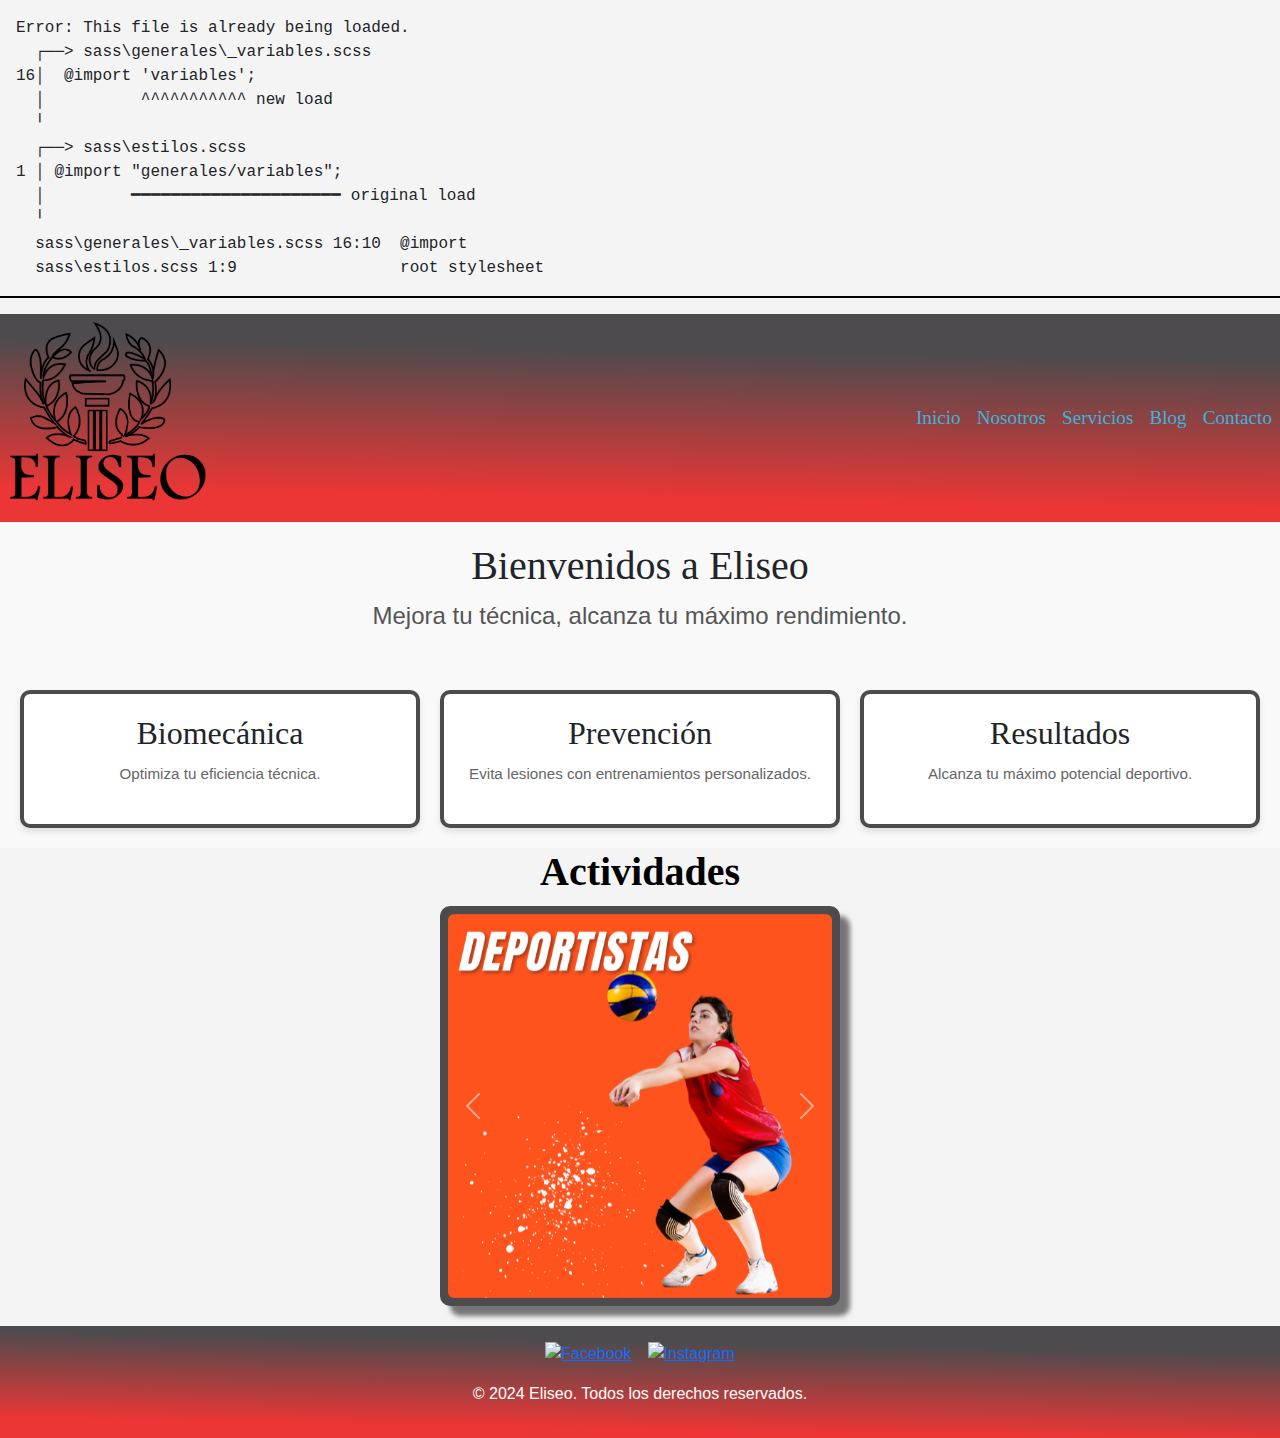
==== index.html @ d08eadfc "estuve pasando a sass" ====
<!DOCTYPE html>
<html lang="en">
<head>
    <meta charset="UTF-8">
    <meta name="viewport" content="width=device-width, initial-scale=1.0">
    <title>Home</title>

<!--bootstrap-->

<link href="https://cdn.jsdelivr.net/npm/bootstrap@5.3.3/dist/css/bootstrap.min.css" rel="stylesheet" integrity="sha384-QWTKZyjpPEjISv5WaRU9OFeRpok6YctnYmDr5pNlyT2bRjXh0JMhjY6hW+ALEwIH" crossorigin="anonymous">
<!-- css viejo-->
    <link rel="stylesheet" href="css/back.css">

    <!-- css nuevo-->

    <link rel="stylesheet" href="./css/estilos.css">
</head>
<body>
    <header>

     <img src="./medios/logoeliseo.trans.png" alt="logo elise">


        <nav class="nav">
            <ul>
                <li><a href="#">Inicio</a></li>
                <li><a href="./page/nosotros.html">Nosotros</a></li>
                <li><a href="./page/servicios.html">Servicios</a></li>
                <li><a href="./page/blog.html">Blog</a></li>
                <li><a href="./page/contacto.html">Contacto</a></li>
            </ul>
        </nav>
   
    </header>
    <main>

        <section class="eliseo">
            <h1>Bienvenidos a Eliseo</h1>
            <p class="h1-subtitulo">Mejora tu técnica, alcanza tu máximo rendimiento.</p>
        </section>


        <section class="hero">
        
         <div>
                <h2>Biomecánica</h2>
                <p class="cuerpo">Optimiza tu eficiencia técnica.</p>
          </div>
                
          <div>
            <h2>Prevención</h2>
            <p class="cuerpo">Evita lesiones con entrenamientos personalizados.</p>
          </div>
            
          <div>
            <h2>Resultados</h2>
            <p class="cuerpo">Alcanza tu máximo potencial deportivo.</p>
          </div>     
            
           </section> 

           <h2 class="titulo-gallery"><strong>Actividades</strong> </h2>

            <section class="gallery">


                <div id="carouselExample" class="carousel slide">
                    <div class="carousel-inner">
                      <div class="carousel-item active">
                        <img src="./medios/1.png" class="d-block w-100" alt="...">
                      </div>
                      <div class="carousel-item">
                        <img src="./medios/2.png" class="d-block w-100" alt="...">
                      </div>
                      <div class="carousel-item">
                        <img src="./medios/3.png" class="d-block w-100" alt="...">
                      </div>
                      <div class="carousel-item">
                        <img src="./medios/4.png" class="d-block w-100" alt="...">
                      </div>   
                    </div>
                    <button class="carousel-control-prev" type="button" data-bs-target="#carouselExample" data-bs-slide="prev">
                      <span class="carousel-control-prev-icon" aria-hidden="true"></span>
                      <span class="visually-hidden">Previous</span>
                    </button>
                    <button class="carousel-control-next" type="button" data-bs-target="#carouselExample" data-bs-slide="next">
                      <span class="carousel-control-next-icon" aria-hidden="true"></span>
                      <span class="visually-hidden">Next</span>
                    </button>
                  </div>
                
           </section>
    </main>
    <footer>
        <div class="social">
            <a href="https://facebook.com" target="_blank"><img src="images/facebook.png" alt="Facebook"></a>
            <a href="https://instagram.com" target="_blank"><img src="images/instagram.png" alt="Instagram"></a>
        </div>
       
        <p>&copy; 2024 Eliseo. Todos los derechos reservados.</p>
    </footer>

    <!-- bootstrap-->

    <script src="https://cdn.jsdelivr.net/npm/bootstrap@5.3.3/dist/js/bootstrap.bundle.min.js" integrity="sha384-YvpcrYf0tY3lHB60NNkmXc5s9fDVZLESaAA55NDzOxhy9GkcIdslK1eN7N6jIeHz" crossorigin="anonymous"></script>

</body>
</html>
---- css/back.css ----
/* Header */
header {
   display: flex;
   justify-content: space-between;
   align-items: center;
   padding: 0.5rem;
   background: linear-gradient(1deg, #eb3635 15%, #4d4b4d 80%);
}

header img {
   width: 200px;
}

nav ul {
   display: flex;
  flex-direction: row;
   justify-content: end;
   gap: 1rem;
   list-style: none;
   margin: 0;
   padding: 0;
}

nav ul li a{
   text-decoration: none;

   color: #38B5DD;
   font-family: Footlight MT Light;
   font-size: 1.2rem;
   transition: color 0.3s;
}

nav ul li a:hover {
   color: #ffffff;
}



/*Body*/
h1{
   font-family: Footlight MT Light;
}

h2{ 
   font-family: Footlight MT Light;
}

.descripcion {
   padding: 20px;
}

 .descripcion h1 {
   display: flex;
   flex-direction: column;
   align-items: center;
 }

 .h1-subtitulo {
   display: flex;
   flex-direction: column;
   align-items: center;
  font-family: 'Lucida Sans', 'Lucida Sans Regular', 'Lucida Grande', 'Lucida Sans Unicode', Geneva, Verdana, sans-serif;  
   font-size: 20px;
 }

 .cuerpo{
   font-family: 'Segoe UI', Tahoma, Geneva, Verdana, sans-serif;
 }

/* Main */
/*Nosotros*/
.boton {
display: flex;
flex-direction: column;
align-items: center;
padding: 60px;
margin-bottom: 60px;
}
.boton:hover {
   background: #eb3635;
}

/*home*/
.eliseo {

   display: flex;
   flex-direction: column;
   align-items: center;
   padding: 20px; /* Espaciado interno de la sección */
   background-color: #f9f9f9; /* Color de fondo opcional para la sección */
}

.hero {
   display: grid;
   grid-template-columns: repeat(3, 1fr); /* Divide en 3 columnas iguales */
   gap: 20px; /* Espaciado entre las cajas */
   padding: 20px; /* Espaciado interno de la sección */
   background-color: #f9f9f9; /* Color de fondo opcional para la sección */
}

.hero > div {
   background-color: #fff; /* Fondo blanco para cada caja */
   border: 4px solid #4d4b4d; /* Borde de color alrededor de cada caja */
   border-radius: 10px; /* Bordes redondeados (opcional) */
   box-shadow: 0 4px 6px rgba(0, 0, 0, 0.1); /* Sombra suave para dar profundidad */
   padding: 20px; /* Espaciado interno dentro de cada caja */
   text-align: center; /* Centra el texto */
}


.hero p {
   color: #666; /* Color del texto */
   font-size: 0.95em; /* Tamaño del texto */
}

/* Estilo adicional para los títulos  */
.titulo-gallery {
   margin-bottom: 10px; /* Espaciado inferior del título */
   color: black; /* Color del título */
   text-align: center;
   font-size: 40px;
  
}

.gallery {
   display: flex; /* Usa flexbox para centrar */
   flex-direction: column; /* Organiza los elementos verticalmente */
   align-items: center; /* Centra horizontalmente */
   justify-content: center; /* Centra verticalmente */
   width: 400px ; /* Ancho máximo de la caja */
   height: 400px;
   margin: auto; /* Centra la caja en la página */
   padding:  auto ;/* Espaciado interno */
   background-color: #4d4b4d;
   border: 4px solid #4d4b4d; 
   border-radius: 10px; /* Bordes redondeados */

}

.gallery{
   box-shadow: 10px 10px 5px 0px rgba(0,0,0,0.52);
-webkit-box-shadow: 10px 10px 5px 0px rgba(0,0,0,0.52);
-moz-box-shadow: 10px 10px 5px 0px rgba(0,0,0,0.52);
margin-bottom: 20px;
}

.carousel-inner{
   border: 4px solid #4d4b4d; 
   border-radius: 10px; /* Bordes redondeados */
}

/*Servicios*/
/* Diseño de la sección de precios */
.precios {
   display: grid;
   grid-template-columns: repeat(4, 2fr);
   gap: 60px;
   padding: 60px 60px;
   text-align: center;
   max-width: 1200px;  /* Ajusta el ancho máximo según necesites */
   margin: 0 auto;  /* Centra la cuadrícula en la página */
}



/* Estilo de cada tarjeta */
.tarjeta-precio {
   background: #ffffff;
   border: 2px solid #4d4b4d;
   border-radius: 10px;
   box-shadow: 0 4px 8px rgba(0, 0, 0, 0.1);
   padding: 60px;
   transition: transform 0.3s ease-in-out;
}

.tarjeta-precio:hover {
   transform: translateY(-5px);
   
}

/* Estilos del título */
.tarjeta-precio h3 {
   color: #eb3635;
   font-size: 2rem;
   margin-bottom: 10px;
}

/* Estilos del precio */
.tarjeta-precio .precio {
   font-size: 2rem;
   font-weight: bold;
   color: #4d4b4d;
   margin-bottom: 10px;
   text-align: center;
}

/* Descripción del servicio */
.tarjeta-precio p {
   color: #666;
   font-size: 1rem;
   margin-bottom: 20px;
}

/* Botón de elección */
.boton {
   display: inline-block;
   padding: 10px 20px;
   background: #38b5dd;
   color: #fff;
   text-decoration: none;
   border-radius: 5px;
   font-weight: bold;
   transition: background 0.3s ease;
}

.boton:hover {
   background: #eb3635;
}


/* Nosotros */
/* Estilo general */
body {
   font-family: 'Lucida Sans', 'Lucida Sans Regular', 'Lucida Grande', 'Lucida Sans Unicode', Geneva, Verdana, sans-serif;
   margin: 0;
   padding: 0;
   box-sizing: border-box;
   background-color: #f4f4f4;
}


/* Sección de descripcion */
.descripcion {
   max-width: 1200px;
   margin: 60px auto;
   display: grid;
   grid-template-columns: repeat(2, 1fr);
   gap: 40px;
   padding: 20px;
   background-color: #fff;
   border-radius: 10px;
   box-shadow: 0 0 10px rgba(0, 0, 0, 0.1);
}

.descripcion h1 {
   font-size: 2.5rem;
   color: #333;
   grid-column: span 2;
   text-align: center;
   margin-bottom: 20px;
}

.h1-subtitulo {
   font-size: 1.5rem;
   color: #555;
   text-align: center;
   grid-column: span 2;
}

.cuerpo {
   font-size: 1.2rem;
   color: #666;
   line-height: 1.8;
}

.boton {
   display: inline-block;
   background-color: #007BFF;
   color: #fff;
   padding: 15px 30px;
   text-decoration: none;
   text-align: center;
   border-radius: 5px;
   font-size: 1.2rem;
   grid-column: span 2;
   justify-self: center;
}

.boton:hover {
   background-color: #0056b3;
}

/* Sección de imágenes */
.imagenes {
   max-width: 1200px;
   margin: 40px auto;
   display: grid;
   grid-template-columns: repeat(3, 1fr);
   gap: 20px;
   padding: 20px;
}

.imagenes img {
   width: 100%;
   border-radius: 10px;
   box-shadow: 0 0 10px rgba(0, 0, 0, 0.1);
}



/* Estilo del blog en 2 columnas */
.blog-contenedor {
   display: grid;
   grid-template-columns: 2fr 1fr; /* Columna de texto más grande, imagen más pequeña */
   gap: 40px;
   padding: 60px;
   max-width: 1200px;
   margin: auto;
   font-family: 'Lucida Sans', 'Lucida Sans Regular', 'Lucida Grande', 'Lucida Sans Unicode', Geneva, Verdana, sans-serif;
   line-height: 1.6;
   background-color: #f9f9f9;
   border-radius: 10px;
}

/* Estilos del artículo */
.articulo-blog {
   display: flex;
   flex-direction: column;
   gap: 20px;
}

.articulo-blog h2 {
   font-size: 2rem;
   color: #eb3635;
   margin-bottom: 10px;
}

.articulo-blog h3 {
   font-size: 1.5rem;
   color: #333;
   margin-top: 20px;
}

.articulo-blog p {
   font-size: 1.1rem;
   color: #333;
   text-align: justify;
}

.articulo-blog ul {
   list-style: disc;
   margin-left: 20px;
   color: #444;
}

/* Estilo para la imagen */
.blog-imagen img {
   width: 100%;
   height: auto;
   border-radius: 10px;
   box-shadow: 0 4px 8px rgba(0, 0, 0, 0.2);
}

/* Footer */
footer {
   display: grid;
   grid-template-columns: 1fr;
   gap: 1rem;
   align-items: center;
   text-align: center;
   padding: 1rem;
   background: linear-gradient(1deg, #eb3635 15%, #4d4b4d 80%);
   color: white;
}

footer .social {
   display: flex;
   justify-content: center;
   gap: 1rem;
}

footer .social a img {
   width: 30px;
   transition: transform 0.3s;
}

footer .social a img:hover {
   transform: scale(1.2);
}

/* Responsive Design */
@media (max-width: 768px) {
   /* Tablets y small laptops */
   header {
       grid-template-columns: 1fr;
       text-align: center;
   }

   nav ul {
       grid-auto-flow: row;
       justify-content: center;
   }

   main {
       padding: 1rem;
   }

   footer {
       text-align: center;
   }
}

@media (max-width: 480px) {
   /* Smartphones */
   nav ul li a {
       font-size: 1rem;
   }

   .hero {
       padding: 1rem;
   }

   footer .social a img {
       width: 25px;
   }

   .gallery {
       grid-template-columns: repeat(auto-fit, 300px);
   }

   .gallery img {
       width: 300px;
       height: 300px;
   }
}
---- css/estilos.css ----
/* Error: This file is already being loaded.
 *   ,--> sass\generales\_variables.scss
 * 16|  @import 'variables';
 *   |          ^^^^^^^^^^^ new load
 *   '
 *   ,--> sass\estilos.scss
 * 1 | @import "generales/variables";
 *   |         ===================== original load
 *   '
 *   sass\generales\_variables.scss 16:10  @import
 *   sass\estilos.scss 1:9                 root stylesheet */

body::before {
  font-family: "Source Code Pro", "SF Mono", Monaco, Inconsolata, "Fira Mono",
      "Droid Sans Mono", monospace, monospace;
  white-space: pre;
  display: block;
  padding: 1em;
  margin-bottom: 1em;
  border-bottom: 2px solid black;
  content: "Error: This file is already being loaded.\a   \250c \2500 \2500 > sass\\generales\\_variables.scss\a 16\2502   @import 'variables';\d\a   \2502           ^^^^^^^^^^^ new load\a   \2575 \a   \250c \2500 \2500 > sass\\estilos.scss\a 1 \2502  @import \"generales/variables\";\d\a   \2502          \2501 \2501 \2501 \2501 \2501 \2501 \2501 \2501 \2501 \2501 \2501 \2501 \2501 \2501 \2501 \2501 \2501 \2501 \2501 \2501 \2501  original load\a   \2575 \a   sass\\generales\\_variables.scss 16:10  @import\a   sass\\estilos.scss 1:9                 root stylesheet";
}
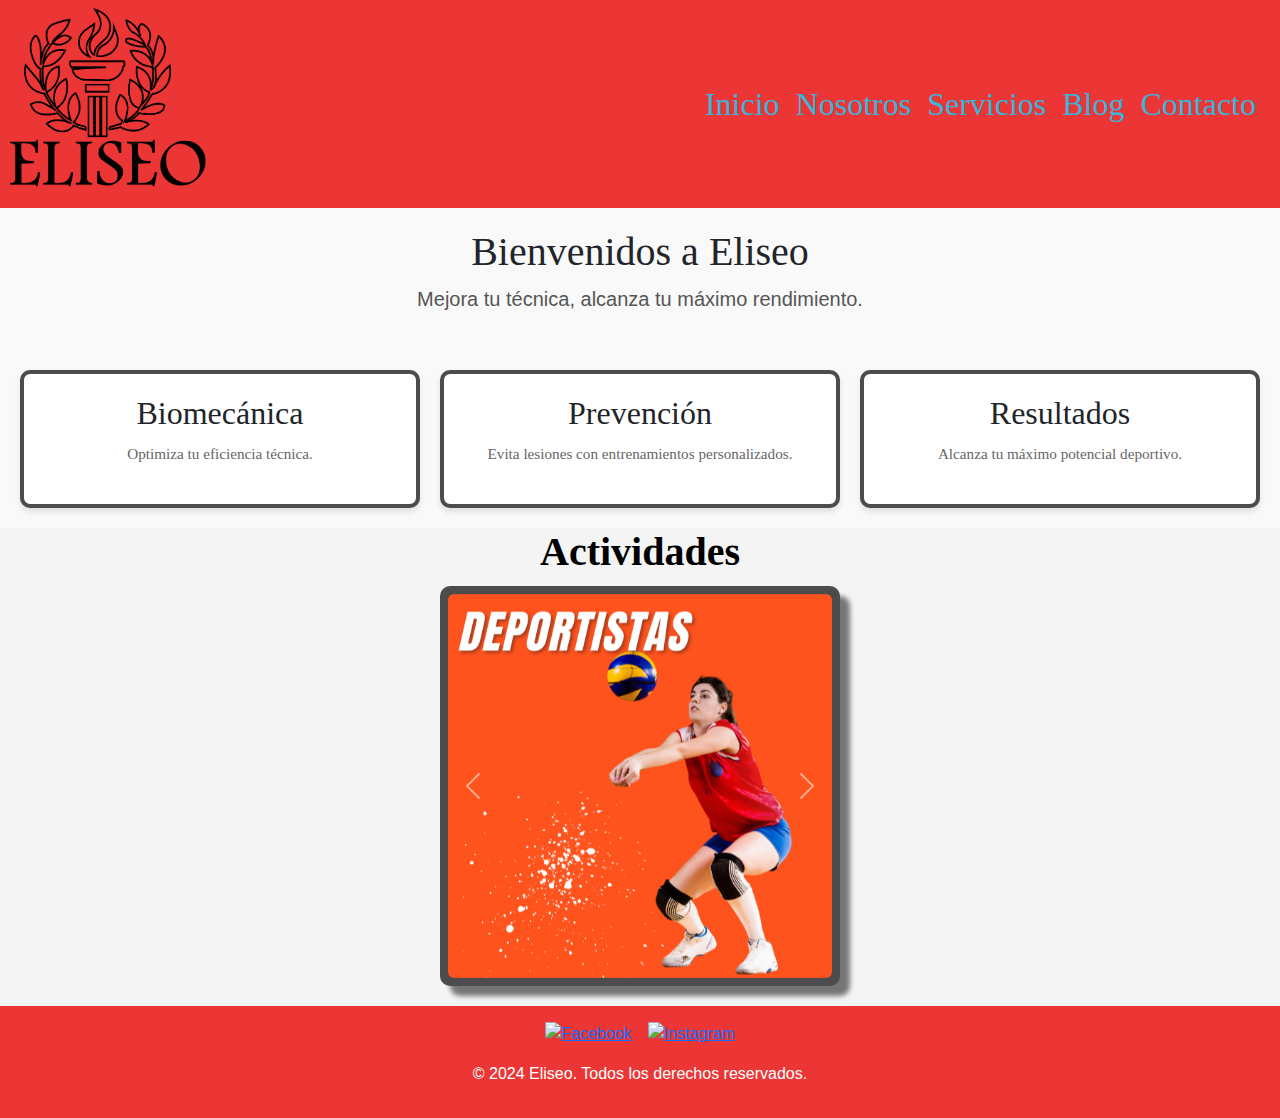
==== commit 2f1c4894: "continue y corregi error de sass que hacia no compilar!" ====
--- a/index.html
+++ b/index.html
@@ -9,7 +9,7 @@
 
 <link href="https://cdn.jsdelivr.net/npm/bootstrap@5.3.3/dist/css/bootstrap.min.css" rel="stylesheet" integrity="sha384-QWTKZyjpPEjISv5WaRU9OFeRpok6YctnYmDr5pNlyT2bRjXh0JMhjY6hW+ALEwIH" crossorigin="anonymous">
 <!-- css viejo-->
-    <link rel="stylesheet" href="css/back.css">
+<link rel="stylesheet" href="css/back.css">
 
     <!-- css nuevo-->
 
--- a/css/back.css
+++ b/css/back.css
@@ -1,10 +1,7 @@
-
-
-
 
 
 /* Header */
-header {
+/*header {
    display: flex;
    justify-content: space-between;
    align-items: center;
@@ -39,9 +36,9 @@
    color: #ffffff;
 }
 
-
-
-/*Body*/
+*/
+
+/*Body
 h1{
    font-family: Footlight MT Light;
 }
@@ -72,8 +69,8 @@
    font-family: 'Segoe UI', Tahoma, Geneva, Verdana, sans-serif;
  }
 
-/* Main */
-/*Nosotros*/
+/* Main*/
+/*Nosotros
 .boton {
 display: flex;
 flex-direction: column;
@@ -118,41 +115,7 @@
    font-size: 0.95em; /* Tamaño del texto */
 }
 
-/* Estilo adicional para los títulos  */
-.titulo-gallery {
-   margin-bottom: 10px; /* Espaciado inferior del título */
-   color: black; /* Color del título */
-   text-align: center;
-   font-size: 40px;
-  
-}
-
-.gallery {
-   display: flex; /* Usa flexbox para centrar */
-   flex-direction: column; /* Organiza los elementos verticalmente */
-   align-items: center; /* Centra horizontalmente */
-   justify-content: center; /* Centra verticalmente */
-   width: 400px ; /* Ancho máximo de la caja */
-   height: 400px;
-   margin: auto; /* Centra la caja en la página */
-   padding:  auto ;/* Espaciado interno */
-   background-color: #4d4b4d;
-   border: 4px solid #4d4b4d; 
-   border-radius: 10px; /* Bordes redondeados */
-
-}
-
-.gallery{
-   box-shadow: 10px 10px 5px 0px rgba(0,0,0,0.52);
--webkit-box-shadow: 10px 10px 5px 0px rgba(0,0,0,0.52);
--moz-box-shadow: 10px 10px 5px 0px rgba(0,0,0,0.52);
-margin-bottom: 20px;
-}
-
-.carousel-inner{
-   border: 4px solid #4d4b4d; 
-   border-radius: 10px; /* Bordes redondeados */
-}
+
 
 /*Servicios*/
 /* Diseño de la sección de precios */
@@ -384,8 +347,9 @@
 }
 
 /* Responsive Design */
+/* Tablets y small laptops */
 @media (max-width: 768px) {
-   /* Tablets y small laptops */
+   
    header {
        grid-template-columns: 1fr;
        text-align: center;
@@ -404,9 +368,9 @@
        text-align: center;
    }
 }
-
+/* Smartphones */
 @media (max-width: 480px) {
-   /* Smartphones */
+   
    nav ul li a {
        font-size: 1rem;
    }
--- a/css/estilos.css
+++ b/css/estilos.css
@@ -1,22 +1,112 @@
-/* Error: This file is already being loaded.
- *   ,--> sass\generales\_variables.scss
- * 16|  @import 'variables';
- *   |          ^^^^^^^^^^^ new load
- *   '
- *   ,--> sass\estilos.scss
- * 1 | @import "generales/variables";
- *   |         ===================== original load
- *   '
- *   sass\generales\_variables.scss 16:10  @import
- *   sass\estilos.scss 1:9                 root stylesheet */
+@charset "UTF-8";
+/* Estilo para títulos */
+.titulo-gallery {
+  margin-bottom: 10px;
+  color: black;
+  text-align: center;
+  font-size: 40px;
+}
 
-body::before {
-  font-family: "Source Code Pro", "SF Mono", Monaco, Inconsolata, "Fira Mono",
-      "Droid Sans Mono", monospace, monospace;
-  white-space: pre;
-  display: block;
-  padding: 1em;
-  margin-bottom: 1em;
-  border-bottom: 2px solid black;
-  content: "Error: This file is already being loaded.\a   \250c \2500 \2500 > sass\\generales\\_variables.scss\a 16\2502   @import 'variables';\d\a   \2502           ^^^^^^^^^^^ new load\a   \2575 \a   \250c \2500 \2500 > sass\\estilos.scss\a 1 \2502  @import \"generales/variables\";\d\a   \2502          \2501 \2501 \2501 \2501 \2501 \2501 \2501 \2501 \2501 \2501 \2501 \2501 \2501 \2501 \2501 \2501 \2501 \2501 \2501 \2501 \2501  original load\a   \2575 \a   sass\\generales\\_variables.scss 16:10  @import\a   sass\\estilos.scss 1:9                 root stylesheet";
+/* Estilos para la galería */
+.gallery {
+  display: flex;
+  flex-direction: column;
+  align-items: center;
+  justify-content: center;
+  width: 400px;
+  height: 400px;
+  margin: auto;
+  padding: auto;
+  background-color: #4D4B4D;
+  border-radius: 10px;
+  border: 4px solid #4D4B4D;
+  box-shadow: 10px 10px 5px 0px rgba(0, 0, 0, 0.52);
+  -webkit-box-shadow: 10px 10px 5px 0px rgba(0, 0, 0, 0.52);
+  -moz-box-shadow: 10px 10px 5px 0px rgba(0, 0, 0, 0.52);
+  margin-bottom: 20px;
 }
+
+/* Estilos para el carrusel */
+.carousel-inner {
+  border-radius: 10px;
+  border: 4px solid #4D4B4D;
+}
+
+header {
+  display: flex;
+  justify-content: space-between;
+  align-items: center;
+  padding: 0.5rem;
+  background: linear-gradient(1deg, #eb3635 15%, #eb3635 80%);
+}
+header img {
+  width: 200px;
+}
+header nav ul {
+  display: flex;
+  flex-direction: row;
+  justify-content: end;
+  gap: 1rem;
+  list-style: none;
+  margin: 1rem;
+  padding: 0;
+}
+header nav ul li a {
+  text-decoration: none;
+  color: #38B5DD;
+  font-family: Footlight MT Light;
+  font-size: 2rem;
+  transition: color 0.3s;
+}
+header nav ul li a a:hover {
+  color: #F4F4F4;
+}
+
+h1, h2 {
+  font-family: Footlight MT Light;
+}
+
+.descripcion {
+  padding: 20px;
+}
+.descripcion h1 {
+  display: flex;
+  flex-direction: column;
+  align-items: center;
+}
+
+.h1-subtitulo {
+  display: flex;
+  flex-direction: column;
+  align-items: center;
+  font-family: "Segoe UI", Tahoma, Geneva, Verdana, sans-serif;
+  font-size: 20px;
+}
+
+.cuerpo {
+  font-family: Footlight MT Light;
+}
+
+/* Footer */
+footer {
+  display: grid;
+  grid-template-columns: 1fr;
+  gap: 1rem;
+  align-items: center;
+  text-align: center;
+  padding: 1rem;
+  background: linear-gradient(1deg, #eb3635 15%, #eb3635 80%);
+  color: white;
+}
+footer .social {
+  display: flex;
+  justify-content: center;
+  gap: 1rem;
+}
+footer .social a img {
+  width: 30px;
+  transition: transform 0.3s ease-in-out;
+}
+footer .social a img:hover {
+  transform: scale(1.2);
+}/*# sourceMappingURL=estilos.css.map */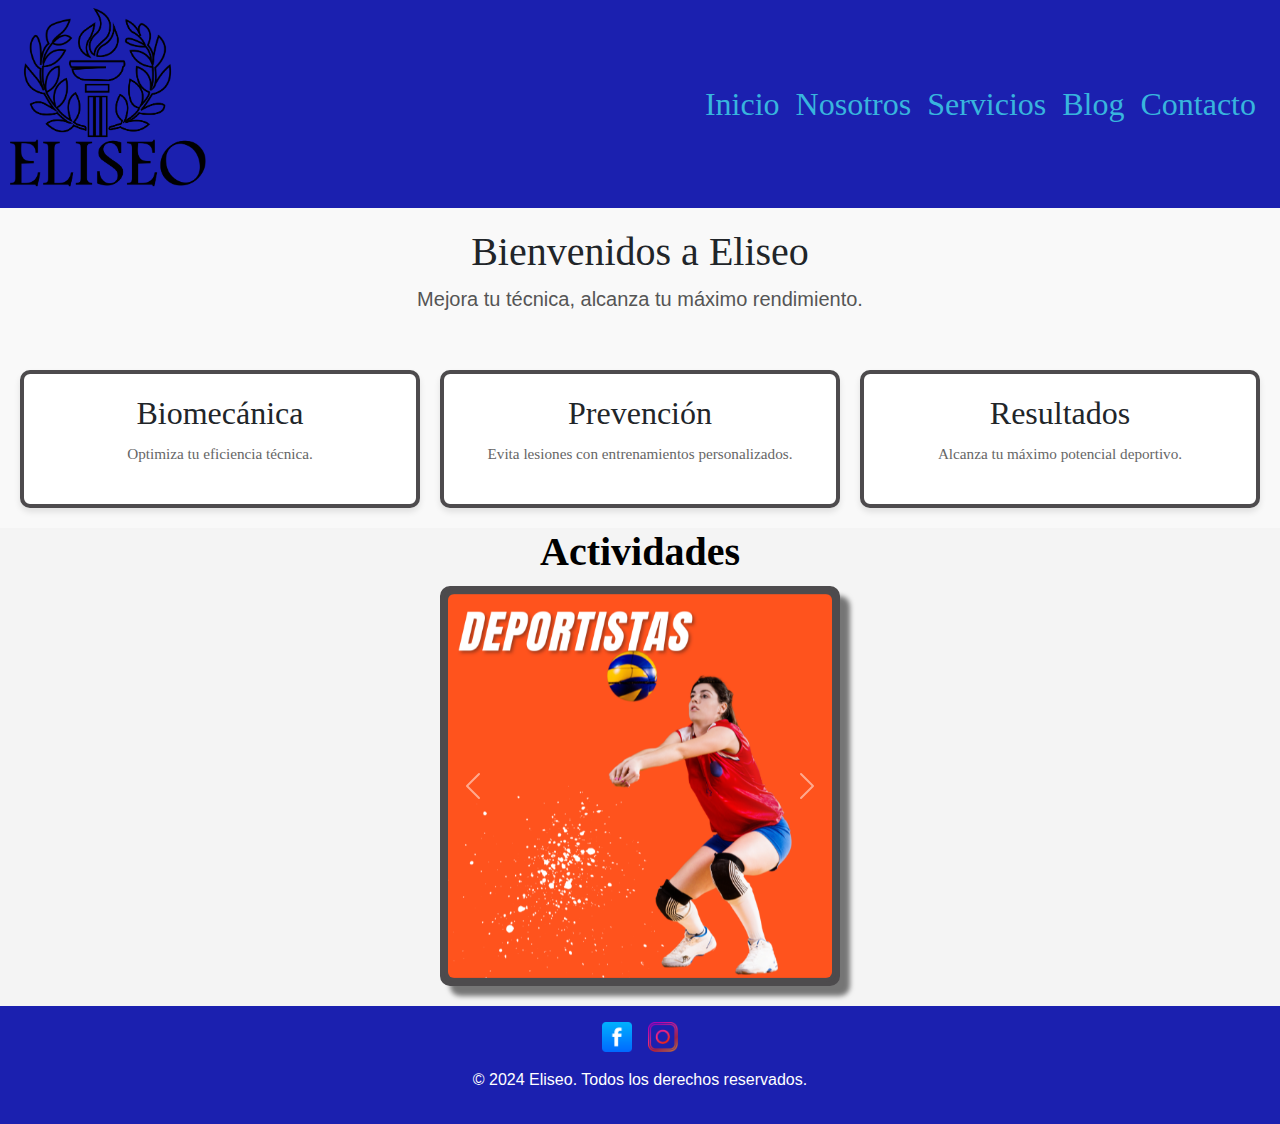
==== commit d42bd392: "arregle colores" ====
--- a/index.html
+++ b/index.html
@@ -93,8 +93,8 @@
     </main>
     <footer>
         <div class="social">
-            <a href="https://facebook.com" target="_blank"><img src="images/facebook.png" alt="Facebook"></a>
-            <a href="https://instagram.com" target="_blank"><img src="images/instagram.png" alt="Instagram"></a>
+            <a href="https://facebook.com" target="_blank"><img src="./medios/facebook.png" alt="Facebook"></a>
+            <a href="https://instagram.com" target="_blank"><img src="./medios/ig.png" alt="Instagram"></a>
         </div>
        
         <p>&copy; 2024 Eliseo. Todos los derechos reservados.</p>
--- a/css/back.css
+++ b/css/back.css
@@ -82,38 +82,6 @@
    background: #eb3635;
 }
 
-/*home*/
-.eliseo {
-
-   display: flex;
-   flex-direction: column;
-   align-items: center;
-   padding: 20px; /* Espaciado interno de la sección */
-   background-color: #f9f9f9; /* Color de fondo opcional para la sección */
-}
-
-.hero {
-   display: grid;
-   grid-template-columns: repeat(3, 1fr); /* Divide en 3 columnas iguales */
-   gap: 20px; /* Espaciado entre las cajas */
-   padding: 20px; /* Espaciado interno de la sección */
-   background-color: #f9f9f9; /* Color de fondo opcional para la sección */
-}
-
-.hero > div {
-   background-color: #fff; /* Fondo blanco para cada caja */
-   border: 4px solid #4d4b4d; /* Borde de color alrededor de cada caja */
-   border-radius: 10px; /* Bordes redondeados (opcional) */
-   box-shadow: 0 4px 6px rgba(0, 0, 0, 0.1); /* Sombra suave para dar profundidad */
-   padding: 20px; /* Espaciado interno dentro de cada caja */
-   text-align: center; /* Centra el texto */
-}
-
-
-.hero p {
-   color: #666; /* Color del texto */
-   font-size: 0.95em; /* Tamaño del texto */
-}
 
 
 
--- a/css/estilos.css
+++ b/css/estilos.css
@@ -37,7 +37,7 @@
   justify-content: space-between;
   align-items: center;
   padding: 0.5rem;
-  background: linear-gradient(1deg, #eb3635 15%, #eb3635 80%);
+  background: rgb(27, 32, 175);
 }
 header img {
   width: 200px;
@@ -58,7 +58,7 @@
   font-size: 2rem;
   transition: color 0.3s;
 }
-header nav ul li a a:hover {
+header nav ul li a:hover {
   color: #F4F4F4;
 }
 
@@ -95,7 +95,7 @@
   align-items: center;
   text-align: center;
   padding: 1rem;
-  background: linear-gradient(1deg, #eb3635 15%, #eb3635 80%);
+  background: rgb(27, 32, 175);
   color: white;
 }
 footer .social {
@@ -109,4 +109,35 @@
 }
 footer .social a img:hover {
   transform: scale(1.2);
+}
+
+/*home*/
+.eliseo {
+  display: flex;
+  flex-direction: column;
+  align-items: center;
+  padding: 20px; /* Espaciado interno de la sección */
+  background-color: #f9f9f9; /* Color de fondo opcional para la sección */
+}
+
+.hero {
+  display: grid;
+  grid-template-columns: repeat(3, 1fr); /* Divide en 3 columnas iguales */
+  gap: 20px; /* Espaciado entre las cajas */
+  padding: 20px; /* Espaciado interno de la sección */
+  background-color: #f9f9f9; /* Color de fondo opcional para la sección */
+}
+
+.hero > div {
+  background-color: #fff; /* Fondo blanco para cada caja */
+  border: 4px solid #4d4b4d; /* Borde de color alrededor de cada caja */
+  border-radius: 10px; /* Bordes redondeados (opcional) */
+  box-shadow: 0 4px 6px rgba(0, 0, 0, 0.1); /* Sombra suave para dar profundidad */
+  padding: 20px; /* Espaciado interno dentro de cada caja */
+  text-align: center; /* Centra el texto */
+}
+
+.hero p {
+  color: #666; /* Color del texto */
+  font-size: 0.95em; /* Tamaño del texto */
 }/*# sourceMappingURL=estilos.css.map */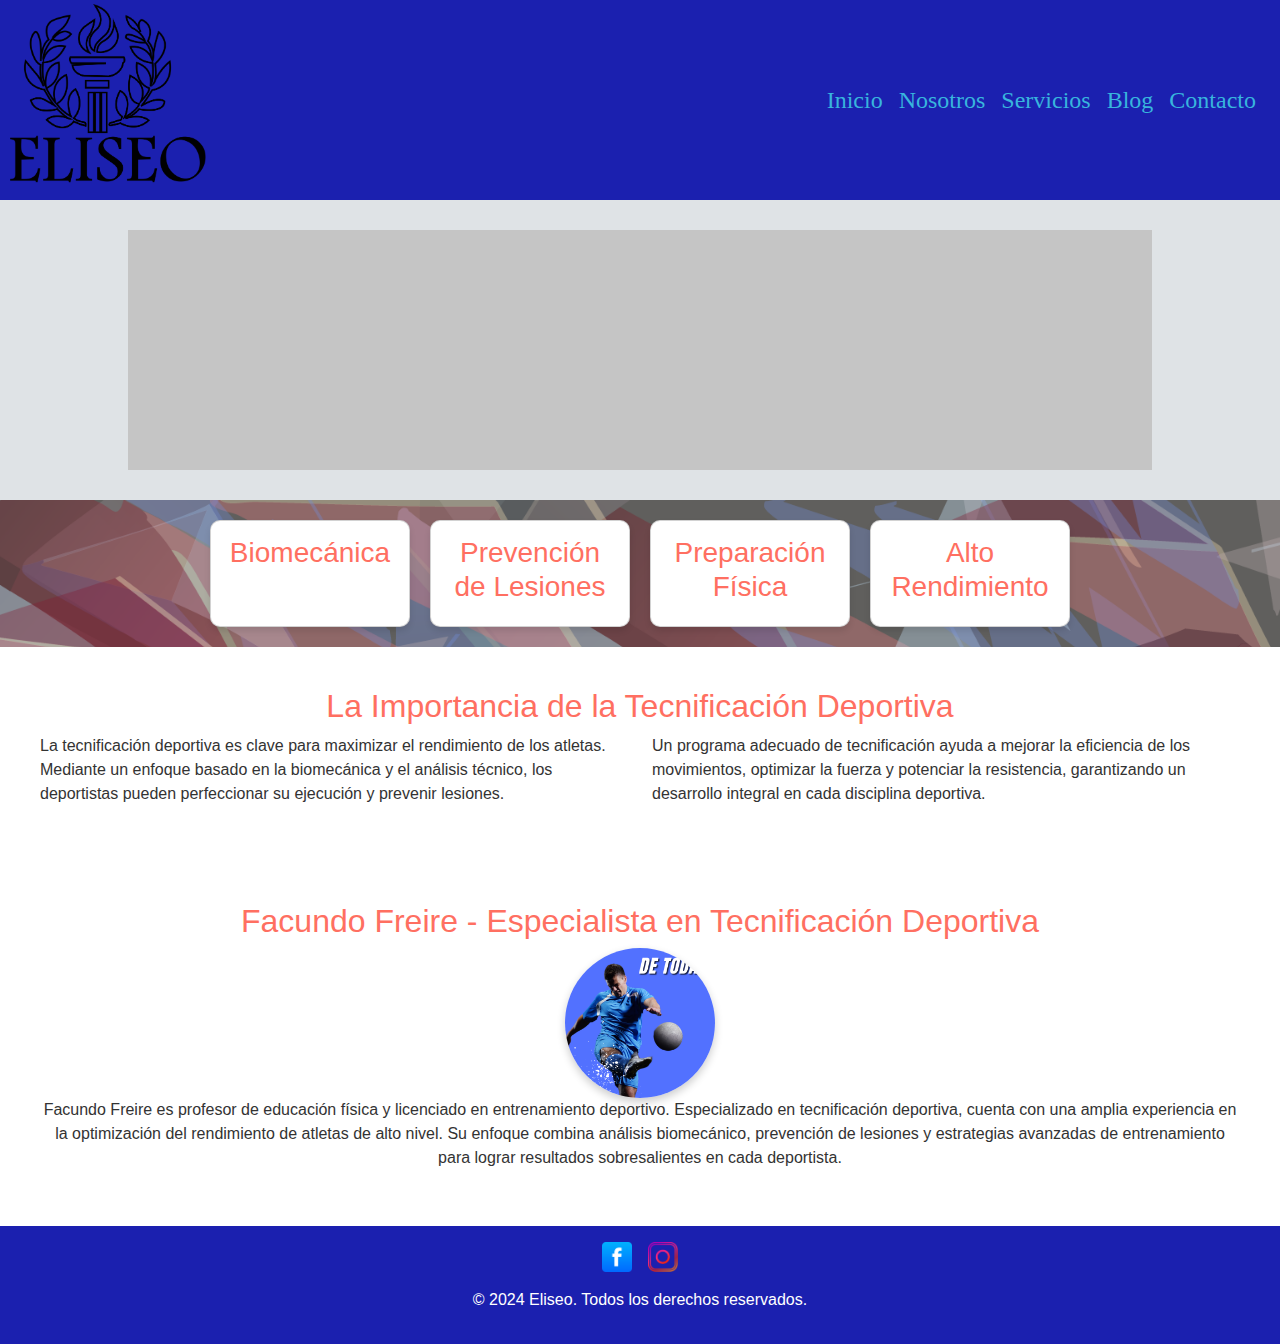
==== commit 6073baf2: "modifique el home, agregue fondo,trabaje seo" ====
--- a/index.html
+++ b/index.html
@@ -1,20 +1,22 @@
 <!DOCTYPE html>
 <html lang="en">
-<head>
+  <head>
     <meta charset="UTF-8">
     <meta name="viewport" content="width=device-width, initial-scale=1.0">
-    <title>Home</title>
+    <meta name="description" content="Mejora tu rendimiento con entrenamientos basados en biomecánica y prevención de lesiones. ¡Entrena como un profesional en Eliseo!">
+    <meta name="keywords" content="entrenamiento deportivo, biomecánica, gimnasio, prevención de lesiones, tecnificación,entrenamiento especializado, personalizado, deportistas">
+    <meta name="author" content="Eliseo">
+    <meta name="robots" content="index, follow">
+    <title>Eliseo - Gimnasio de Tecnificación Deportiva</title>
 
-<!--bootstrap-->
-
-<link href="https://cdn.jsdelivr.net/npm/bootstrap@5.3.3/dist/css/bootstrap.min.css" rel="stylesheet" integrity="sha384-QWTKZyjpPEjISv5WaRU9OFeRpok6YctnYmDr5pNlyT2bRjXh0JMhjY6hW+ALEwIH" crossorigin="anonymous">
-<!-- css viejo-->
-<link rel="stylesheet" href="css/back.css">
-
-    <!-- css nuevo-->
-
+    <!-- Bootstrap -->
+    <link href="https://cdn.jsdelivr.net/npm/bootstrap@5.3.3/dist/css/bootstrap.min.css" rel="stylesheet" crossorigin="anonymous">
+    
+    <!-- CSS Principal -->
+    
     <link rel="stylesheet" href="./css/estilos.css">
 </head>
+
 <body>
     <header>
 
@@ -33,64 +35,87 @@
    
     </header>
     <main>
+      <!-- Sección Hero con video -->
+      <section class="hero">
+          <div class="video-placeholder">
+            <iframe width="100%" height="315" src="https://www.youtube.com/embed/V3ZgTiK8Elo" frameborder="0" allowfullscreen></iframe>
+          </div>
+          </div>
+      </section>
 
-        <section class="eliseo">
-            <h1>Bienvenidos a Eliseo</h1>
-            <p class="h1-subtitulo">Mejora tu técnica, alcanza tu máximo rendimiento.</p>
-        </section>
+      <!-- Tarjetas con imágenes y hover -->
+      <section class="gallery d-flex justify-content-center">
+          <div class="card">
+              <div class="img-placeholder"></div>
+              <div class="card-content">
+                  <h3>Biomecánica</h3>
+                  <ul>
+                      <li>Optimización técnica</li>
+                      <li>Corrección postural</li>
+                      <li>Mejora del rendimiento</li>
+                  </ul>
+              </div>
+          </div>
+          <div class="card">
+              <div class="img-placeholder"></div>
+              <div class="card-content">
+                  <h3>Prevención de Lesiones</h3>
+                  <ul>
+                      <li>Fortalecimiento muscular</li>
+                      <li>Movilidad y flexibilidad</li>
+                      <li>Técnicas de recuperación</li>
+                  </ul>
+              </div>
+          </div>
+          <div class="card">
+              <div class="img-placeholder"></div>
+              <div class="card-content">
+                  <h3>Preparación Física</h3>
+                  <ul>
+                      <li>Planificación de entrenamientos</li>
+                      <li>Resistencia y fuerza</li>
+                      <li>Trabajo de velocidad</li>
+                  </ul>
+              </div>
+          </div>
+          <div class="card">
+              <div class="img-placeholder"></div>
+              <div class="card-content">
+                  <h3>Alto Rendimiento</h3>
+                  <ul>
+                      <li>Entrenamiento específico</li>
+                      <li>Análisis de rendimiento</li>
+                      <li>Supervisión profesional</li>
+                  </ul>
+              </div>
+          </div>
+      </section>
+
+      <!-- Importancia de la Tecnificación Deportiva -->
+      <section class="importance">
+          <h2 class="text-center">La Importancia de la Tecnificación Deportiva</h2>
+          <div class="row">
+              <div class="col-md-6">
+                  <p>La tecnificación deportiva es clave para maximizar el rendimiento de los atletas. Mediante un enfoque basado en la biomecánica y el análisis técnico, los deportistas pueden perfeccionar su ejecución y prevenir lesiones.</p>
+              </div>
+              <div class="col-md-6">
+                  <p>Un programa adecuado de tecnificación ayuda a mejorar la eficiencia de los movimientos, optimizar la fuerza y potenciar la resistencia, garantizando un desarrollo integral en cada disciplina deportiva.</p>
+              </div>
+          </div>
+      </section>
+
+      <!-- Perfil de Facundo Freire -->
+      <section class="profile text-center">
+          <h2>Facundo Freire - Especialista en Tecnificación Deportiva</h2>
+          <img src="./medios/2.png" alt="Facundo Freire" class="profile-img">
+          <p>Facundo Freire es profesor de educación física y licenciado en entrenamiento deportivo. Especializado en tecnificación deportiva, cuenta con una amplia experiencia en la optimización del rendimiento de atletas de alto nivel. Su enfoque combina análisis biomecánico, prevención de lesiones y estrategias avanzadas de entrenamiento para lograr resultados sobresalientes en cada deportista.</p>
+      </section>
+  </main>
 
 
-        <section class="hero">
-        
-         <div>
-                <h2>Biomecánica</h2>
-                <p class="cuerpo">Optimiza tu eficiencia técnica.</p>
-          </div>
-                
-          <div>
-            <h2>Prevención</h2>
-            <p class="cuerpo">Evita lesiones con entrenamientos personalizados.</p>
-          </div>
-            
-          <div>
-            <h2>Resultados</h2>
-            <p class="cuerpo">Alcanza tu máximo potencial deportivo.</p>
-          </div>     
-            
-           </section> 
-
-           <h2 class="titulo-gallery"><strong>Actividades</strong> </h2>
-
-            <section class="gallery">
 
 
-                <div id="carouselExample" class="carousel slide">
-                    <div class="carousel-inner">
-                      <div class="carousel-item active">
-                        <img src="./medios/1.png" class="d-block w-100" alt="...">
-                      </div>
-                      <div class="carousel-item">
-                        <img src="./medios/2.png" class="d-block w-100" alt="...">
-                      </div>
-                      <div class="carousel-item">
-                        <img src="./medios/3.png" class="d-block w-100" alt="...">
-                      </div>
-                      <div class="carousel-item">
-                        <img src="./medios/4.png" class="d-block w-100" alt="...">
-                      </div>   
-                    </div>
-                    <button class="carousel-control-prev" type="button" data-bs-target="#carouselExample" data-bs-slide="prev">
-                      <span class="carousel-control-prev-icon" aria-hidden="true"></span>
-                      <span class="visually-hidden">Previous</span>
-                    </button>
-                    <button class="carousel-control-next" type="button" data-bs-target="#carouselExample" data-bs-slide="next">
-                      <span class="carousel-control-next-icon" aria-hidden="true"></span>
-                      <span class="visually-hidden">Next</span>
-                    </button>
-                  </div>
-                
-           </section>
-    </main>
+
     <footer>
         <div class="social">
             <a href="https://facebook.com" target="_blank"><img src="./medios/facebook.png" alt="Facebook"></a>
--- a/css/estilos.css
+++ b/css/estilos.css
@@ -7,37 +7,13 @@
   font-size: 40px;
 }
 
-/* Estilos para la galería */
-.gallery {
-  display: flex;
-  flex-direction: column;
-  align-items: center;
-  justify-content: center;
-  width: 400px;
-  height: 400px;
-  margin: auto;
-  padding: auto;
-  background-color: #4D4B4D;
-  border-radius: 10px;
-  border: 4px solid #4D4B4D;
-  box-shadow: 10px 10px 5px 0px rgba(0, 0, 0, 0.52);
-  -webkit-box-shadow: 10px 10px 5px 0px rgba(0, 0, 0, 0.52);
-  -moz-box-shadow: 10px 10px 5px 0px rgba(0, 0, 0, 0.52);
-  margin-bottom: 20px;
-}
-
-/* Estilos para el carrusel */
-.carousel-inner {
-  border-radius: 10px;
-  border: 4px solid #4D4B4D;
-}
-
 header {
   display: flex;
   justify-content: space-between;
   align-items: center;
   padding: 0.5rem;
   background: rgb(27, 32, 175);
+  height: 200px;
 }
 header img {
   width: 200px;
@@ -45,7 +21,7 @@
 header nav ul {
   display: flex;
   flex-direction: row;
-  justify-content: end;
+  justify-content: center;
   gap: 1rem;
   list-style: none;
   margin: 1rem;
@@ -55,36 +31,327 @@
   text-decoration: none;
   color: #38B5DD;
   font-family: Footlight MT Light;
-  font-size: 2rem;
+  font-size: 1.5rem;
   transition: color 0.3s;
 }
 header nav ul li a:hover {
   color: #F4F4F4;
 }
 
-h1, h2 {
+body {
+  font-family: Arial, sans-serif;
+  margin: 0;
+  padding: 0;
+  background-color: #f8f9fa;
+  background-image: url("../medios/fondo.png"); /* Ruta de la imagen de fondo */
+  background-size: cover;
+  background-position: center;
+  background-attachment: fixed;
+  color: #333;
+}
+body body {
   font-family: Footlight MT Light;
-}
-
+  margin: 0;
+  padding: 0;
+  box-sizing: border-box;
+}
+
+/*home*/
+h1, h2, h3 {
+  color: #ff6f61; /* Salmón para títulos */
+}
+
+.hero {
+  display: flex;
+  justify-content: center;
+  align-items: center;
+  height: 300px;
+}
+
+.video-placeholder {
+  width: 80%;
+  height: 80%;
+  display: flex;
+  justify-content: center;
+  align-items: center;
+  font-size: 40px;
+  color: #ffffff;
+}
+
+.gallery {
+  display: flex;
+  justify-content: center;
+  padding: 20px;
+  gap: 20px;
+}
+
+.card {
+  width: 200px;
+  padding: 15px;
+  background: #ffffff;
+  border-radius: 10px;
+  box-shadow: 0 4px 6px rgba(0, 0, 0, 0.1);
+  transition: transform 0.3s ease;
+  text-align: center;
+}
+
+.card:hover {
+  transform: translateY(-5px);
+  background-color: #40e0d0; /* Turquesa en hover */
+  color: #fff;
+}
+
+.card-content ul {
+  list-style: none;
+  padding: 0;
+  display: none;
+}
+
+.card:hover .card-content ul {
+  display: block;
+}
+
+.importance {
+  padding: 40px;
+  background-color: #ffffff;
+}
+
+.profile {
+  padding: 40px;
+  background-color: #ffffff;
+}
+
+.profile-img {
+  width: 150px;
+  height: 150px;
+  border-radius: 50%;
+  box-shadow: 0 4px 8px rgba(0, 0, 0, 0.2);
+}
+
+/* Nosotros */
+/* Estilo general */
+/* Sección de descripcion */
 .descripcion {
+  max-width: 1200px;
+  margin: 60px auto;
+  display: grid;
+  grid-template-columns: repeat(2, 1fr);
+  gap: 40px;
   padding: 20px;
-}
+  background-color: #fff;
+  border-radius: 10px;
+  box-shadow: 0 0 10px rgba(0, 0, 0, 0.1);
+}
+
 .descripcion h1 {
+  font-size: 2.5rem;
+  color: #333;
+  grid-column: span 2;
+  text-align: center;
+  margin-bottom: 20px;
+}
+
+.h1-subtitulo {
+  font-size: 1.5rem;
+  color: #555;
+  text-align: center;
+  grid-column: span 2;
+}
+
+.cuerpo {
+  font-size: 1.2rem;
+  color: #666;
+  line-height: 1.8;
+}
+
+.boton {
+  display: inline-block;
+  background-color: #007BFF;
+  color: #fff;
+  padding: 15px 30px;
+  text-decoration: none;
+  text-align: center;
+  border-radius: 5px;
+  font-size: 1.2rem;
+  grid-column: span 2;
+  justify-self: center;
+}
+
+.boton:hover {
+  background-color: #0056b3;
+}
+
+/* Sección de imágenes */
+.imagenes {
+  max-width: 1200px;
+  margin: 40px auto;
+  display: grid;
+  grid-template-columns: repeat(3, 1fr);
+  gap: 20px;
+  padding: 20px;
+}
+
+.imagenes img {
+  width: 100%;
+  border-radius: 10px;
+  box-shadow: 0 0 10px rgba(0, 0, 0, 0.1);
+}
+
+h1, h2, h3 {
+  color: #ff6f61; /* Salmón para títulos */
+}
+
+.hero {
+  background-color: #dfe3e6;
+  display: flex;
+  justify-content: center;
+  align-items: center;
+  height: 300px;
+}
+
+.video-placeholder {
+  width: 80%;
+  height: 80%;
+  background-color: #c5c5c5;
+  display: flex;
+  justify-content: center;
+  align-items: center;
+  font-size: 40px;
+  color: #ffffff;
+}
+
+/*Servicios*/
+.precios {
+  display: grid;
+  grid-template-columns: repeat(4, 2fr);
+  gap: 60px;
+  padding: 60px 60px;
+  text-align: center;
+  max-width: 1200px; /* Ajusta el ancho máximo según necesites */
+  margin: 0 auto; /* Centra la cuadrícula en la página */
+}
+
+/* Estilo de cada tarjeta */
+.tarjeta-precio {
+  background: #ffffff;
+  border: 2px solid #4d4b4d;
+  border-radius: 10px;
+  box-shadow: 0 4px 8px rgba(0, 0, 0, 0.1);
+  padding: 60px;
+  transition: transform 0.3s ease-in-out, box-shadow 0.3s ease-in-out;
+}
+
+.tarjeta-precio:hover {
+  transform: translateY(-5px);
+  box-shadow: 0 8px 16px rgba(0, 0, 0, 0.2);
+}
+
+/* Estilos del título */
+.tarjeta-precio h3 {
+  color: #eb3635;
+  font-size: 2rem;
+  margin-bottom: 10px;
+}
+
+/* Estilos del precio */
+.tarjeta-precio .precio {
+  font-size: 2rem;
+  font-weight: bold;
+  color: #4d4b4d;
+  margin-bottom: 10px;
+  text-align: center;
+}
+
+/* Descripción del servicio */
+.tarjeta-precio p {
+  color: #666;
+  font-size: 1rem;
+  margin-bottom: 20px;
+}
+
+/* Botón de elección */
+.boton {
+  display: inline-block;
+  padding: 10px 20px;
+  background: #38b5dd;
+  color: #fff;
+  text-decoration: none;
+  border-radius: 5px;
+  font-weight: bold;
+  transition: background 0.3s ease;
+}
+
+.boton:hover {
+  background: #eb3635;
+}
+
+.importance {
+  padding: 40px;
+  background-color: #ffffff;
+}
+
+.profile {
+  padding: 40px;
+  background-color: #ffffff;
+}
+
+.profile-img {
+  width: 150px;
+  height: 150px;
+  border-radius: 50%;
+  box-shadow: 0 4px 8px rgba(0, 0, 0, 0.2);
+}
+
+/* Estilo del blog en 2 columnas */
+.blog-contenedor {
+  display: grid;
+  grid-template-columns: 2fr 1fr; /* Columna de texto más grande, imagen más pequeña */
+  gap: 40px;
+  padding: 60px;
+  max-width: 1200px;
+  margin: auto;
+  font-family: Footlight MT Light;
+  background-color: #f9f9f9;
+  border-radius: 10px;
+}
+
+/* Estilos del artículo */
+.articulo-blog {
   display: flex;
   flex-direction: column;
-  align-items: center;
-}
-
-.h1-subtitulo {
-  display: flex;
-  flex-direction: column;
-  align-items: center;
-  font-family: "Segoe UI", Tahoma, Geneva, Verdana, sans-serif;
-  font-size: 20px;
-}
-
-.cuerpo {
-  font-family: Footlight MT Light;
+  gap: 20px;
+}
+
+.articulo-blog h2 {
+  font-size: 2rem;
+  color: #eb3635;
+  margin-bottom: 10px;
+}
+
+.articulo-blog h3 {
+  font-size: 1.5rem;
+  color: #333;
+  margin-top: 20px;
+}
+
+.articulo-blog p {
+  font-size: 1.1rem;
+  color: #333;
+  text-align: justify;
+}
+
+.articulo-blog ul {
+  list-style: disc;
+  margin-left: 20px;
+  color: #444;
+}
+
+/* Estilo para la imagen */
+.blog-imagen img {
+  width: 100%;
+  height: auto;
+  border-radius: 10px;
+  box-shadow: 0 4px 8px rgba(0, 0, 0, 0.2);
 }
 
 /* Footer */
@@ -111,33 +378,33 @@
   transform: scale(1.2);
 }
 
-/*home*/
-.eliseo {
-  display: flex;
-  flex-direction: column;
-  align-items: center;
-  padding: 20px; /* Espaciado interno de la sección */
-  background-color: #f9f9f9; /* Color de fondo opcional para la sección */
-}
-
-.hero {
-  display: grid;
-  grid-template-columns: repeat(3, 1fr); /* Divide en 3 columnas iguales */
-  gap: 20px; /* Espaciado entre las cajas */
-  padding: 20px; /* Espaciado interno de la sección */
-  background-color: #f9f9f9; /* Color de fondo opcional para la sección */
-}
-
-.hero > div {
-  background-color: #fff; /* Fondo blanco para cada caja */
-  border: 4px solid #4d4b4d; /* Borde de color alrededor de cada caja */
-  border-radius: 10px; /* Bordes redondeados (opcional) */
-  box-shadow: 0 4px 6px rgba(0, 0, 0, 0.1); /* Sombra suave para dar profundidad */
-  padding: 20px; /* Espaciado interno dentro de cada caja */
-  text-align: center; /* Centra el texto */
-}
-
-.hero p {
-  color: #666; /* Color del texto */
-  font-size: 0.95em; /* Tamaño del texto */
+/* Responsive Design */
+/* Tablets y small laptops */
+@media (max-width: 768px) {
+  header {
+    grid-template-columns: 1fr;
+    text-align: center;
+  }
+  nav ul {
+    grid-auto-flow: row;
+    justify-content: center;
+  }
+  main {
+    padding: 1rem;
+  }
+  footer {
+    text-align: center;
+  }
+}
+/* Smartphones */
+@media (max-width: 480px) {
+  nav ul li a {
+    font-size: 1rem;
+  }
+  .hero {
+    padding: 1rem;
+  }
+  footer .social a img {
+    width: 25px;
+  }
 }/*# sourceMappingURL=estilos.css.map */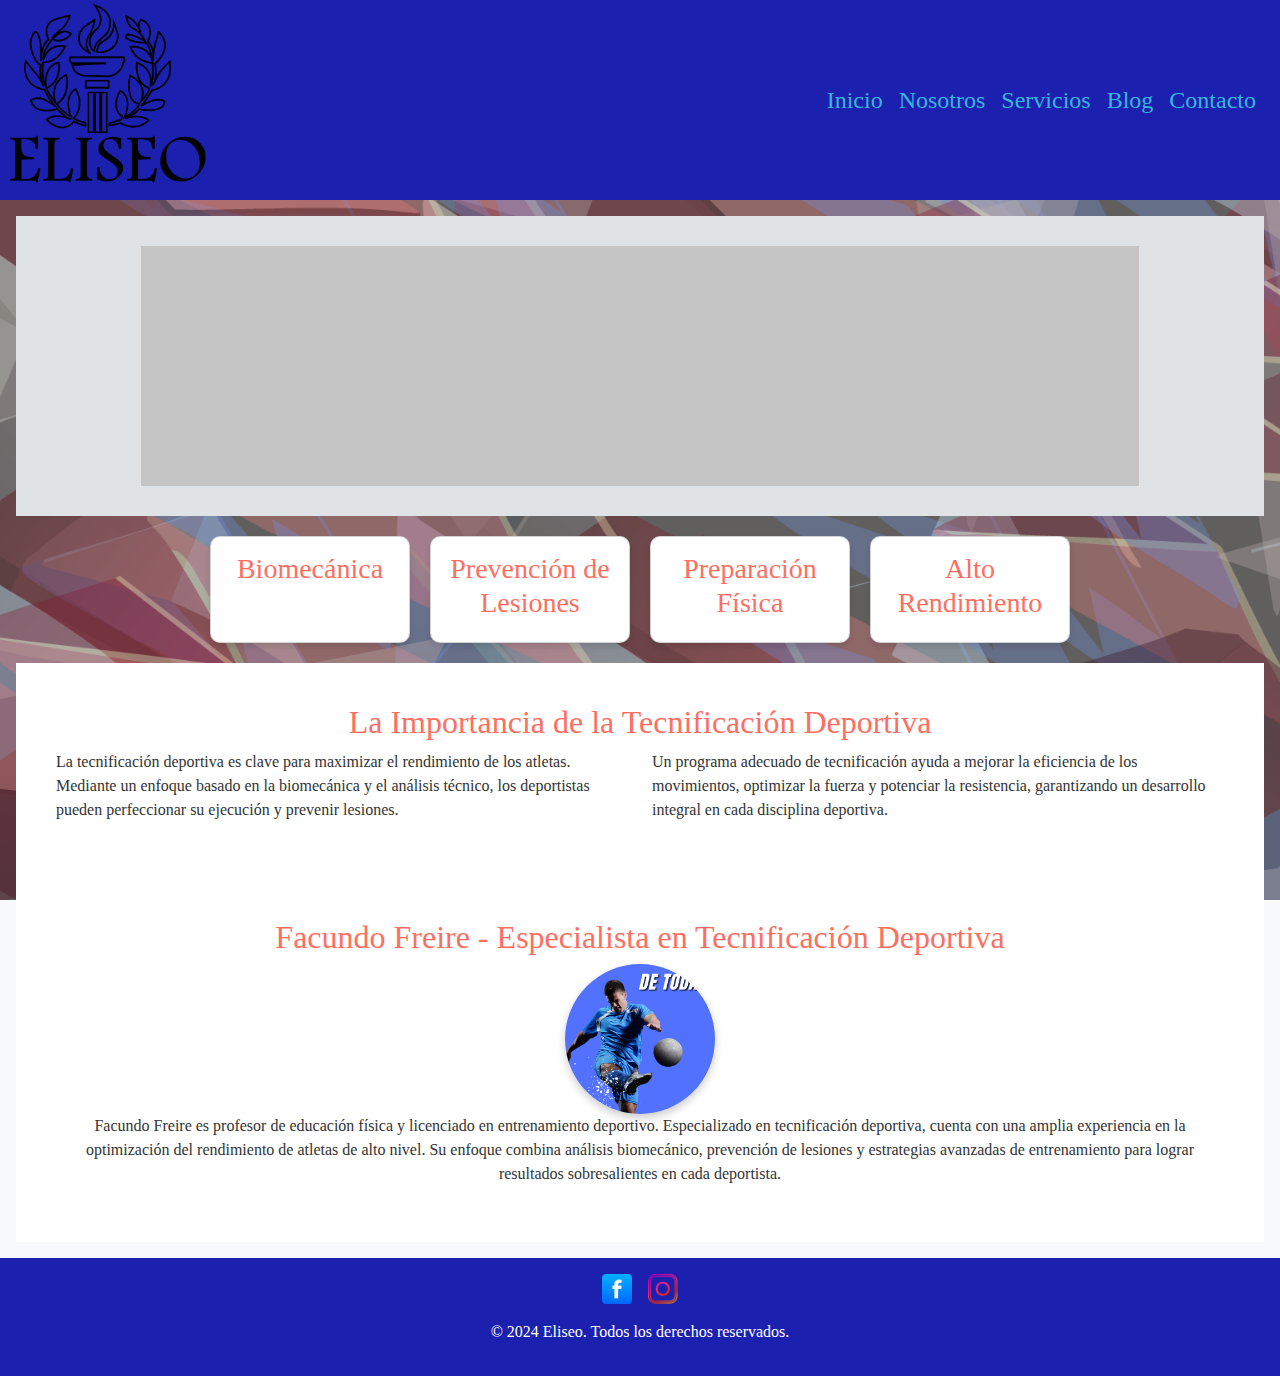
==== commit 34d92ca3: "cambiando menu y agregue fondo fijo" ====
--- a/index.html
+++ b/index.html
@@ -18,20 +18,26 @@
 </head>
 
 <body>
-    <header>
+  <header>
 
-     <img src="./medios/logoeliseo.trans.png" alt="logo elise">
+    <img src="./medios/logoeliseo.trans.png" alt="logo elise">
 
 
-        <nav class="nav">
-            <ul>
-                <li><a href="#">Inicio</a></li>
-                <li><a href="./page/nosotros.html">Nosotros</a></li>
-                <li><a href="./page/servicios.html">Servicios</a></li>
-                <li><a href="./page/blog.html">Blog</a></li>
-                <li><a href="./page/contacto.html">Contacto</a></li>
-            </ul>
-        </nav>
+    <nav class="nav">
+      <span class="menu-toggle" onclick="toggleMenu()">☰</span>
+      <ul id="nav-links">
+          <li><a href="#">Inicio</a></li>
+          <li><a href="./page/nosotros.html">Nosotros</a></li>
+          <li><a href="./page/servicios.html">Servicios</a></li>
+          <li><a href="./page/blog.html">Blog</a></li>
+          <li><a href="./page/contacto.html">Contacto</a></li>
+      </ul>
+  </nav>
+    
+  
+   </header>
+    
+      
    
     </header>
     <main>
@@ -40,7 +46,7 @@
           <div class="video-placeholder">
             <iframe width="100%" height="315" src="https://www.youtube.com/embed/V3ZgTiK8Elo" frameborder="0" allowfullscreen></iframe>
           </div>
-          </div>
+          
       </section>
 
       <!-- Tarjetas con imágenes y hover -->
@@ -130,4 +136,12 @@
     <script src="https://cdn.jsdelivr.net/npm/bootstrap@5.3.3/dist/js/bootstrap.bundle.min.js" integrity="sha384-YvpcrYf0tY3lHB60NNkmXc5s9fDVZLESaAA55NDzOxhy9GkcIdslK1eN7N6jIeHz" crossorigin="anonymous"></script>
 
 </body>
+
+<script>
+  function toggleMenu() {
+    const nav = document.getElementById('nav-links');
+    nav.classList.toggle('active');
+  }
+</script>
+
 </html>--- a/css/estilos.css
+++ b/css/estilos.css
@@ -39,7 +39,7 @@
 }
 
 body {
-  font-family: Arial, sans-serif;
+  font-family: Footlight MT Light;
   margin: 0;
   padding: 0;
   background-color: #f8f9fa;
@@ -49,25 +49,12 @@
   background-attachment: fixed;
   color: #333;
 }
-body body {
-  font-family: Footlight MT Light;
-  margin: 0;
-  padding: 0;
-  box-sizing: border-box;
-}
 
 /*home*/
 h1, h2, h3 {
   color: #ff6f61; /* Salmón para títulos */
 }
 
-.hero {
-  display: flex;
-  justify-content: center;
-  align-items: center;
-  height: 300px;
-}
-
 .video-placeholder {
   width: 80%;
   height: 80%;
@@ -75,7 +62,6 @@
   justify-content: center;
   align-items: center;
   font-size: 40px;
-  color: #ffffff;
 }
 
 .gallery {
@@ -380,22 +366,74 @@
 
 /* Responsive Design */
 /* Tablets y small laptops */
+/* Estilos del menú hamburguesa */
+.navbar {
+  display: flex;
+  justify-content: space-between;
+  align-items: center;
+  padding: 10px 20px;
+  background: rgba(255, 255, 255, 0.9);
+}
+
+.navbar ul {
+  list-style: none;
+  padding: 0;
+  margin: 0;
+  display: flex;
+}
+
+.navbar ul li {
+  margin: 0 15px;
+}
+
+.navbar ul li a {
+  text-decoration: none;
+  color: #333;
+  font-weight: bold;
+}
+
+.menu-toggle {
+  display: none;
+  font-size: 24px;
+  cursor: pointer;
+}
+
 @media (max-width: 768px) {
-  header {
-    grid-template-columns: 1fr;
+  .navbar ul {
+    display: none;
+    flex-direction: column;
+    position: absolute;
+    top: 60px;
+    left: 0;
+    width: 100%;
+    background: rgba(255, 255, 255, 0.9);
     text-align: center;
   }
-  nav ul {
-    grid-auto-flow: row;
-    justify-content: center;
-  }
-  main {
-    padding: 1rem;
-  }
-  footer {
-    text-align: center;
-  }
-}
+  .navbar ul.active {
+    display: flex;
+  }
+  .menu-toggle {
+    display: block;
+  }
+}
+header {
+  grid-template-columns: 1fr;
+  text-align: center;
+}
+
+nav ul {
+  grid-auto-flow: row;
+  justify-content: center;
+}
+
+main {
+  padding: 1rem;
+}
+
+footer {
+  text-align: center;
+}
+
 /* Smartphones */
 @media (max-width: 480px) {
   nav ul li a {
